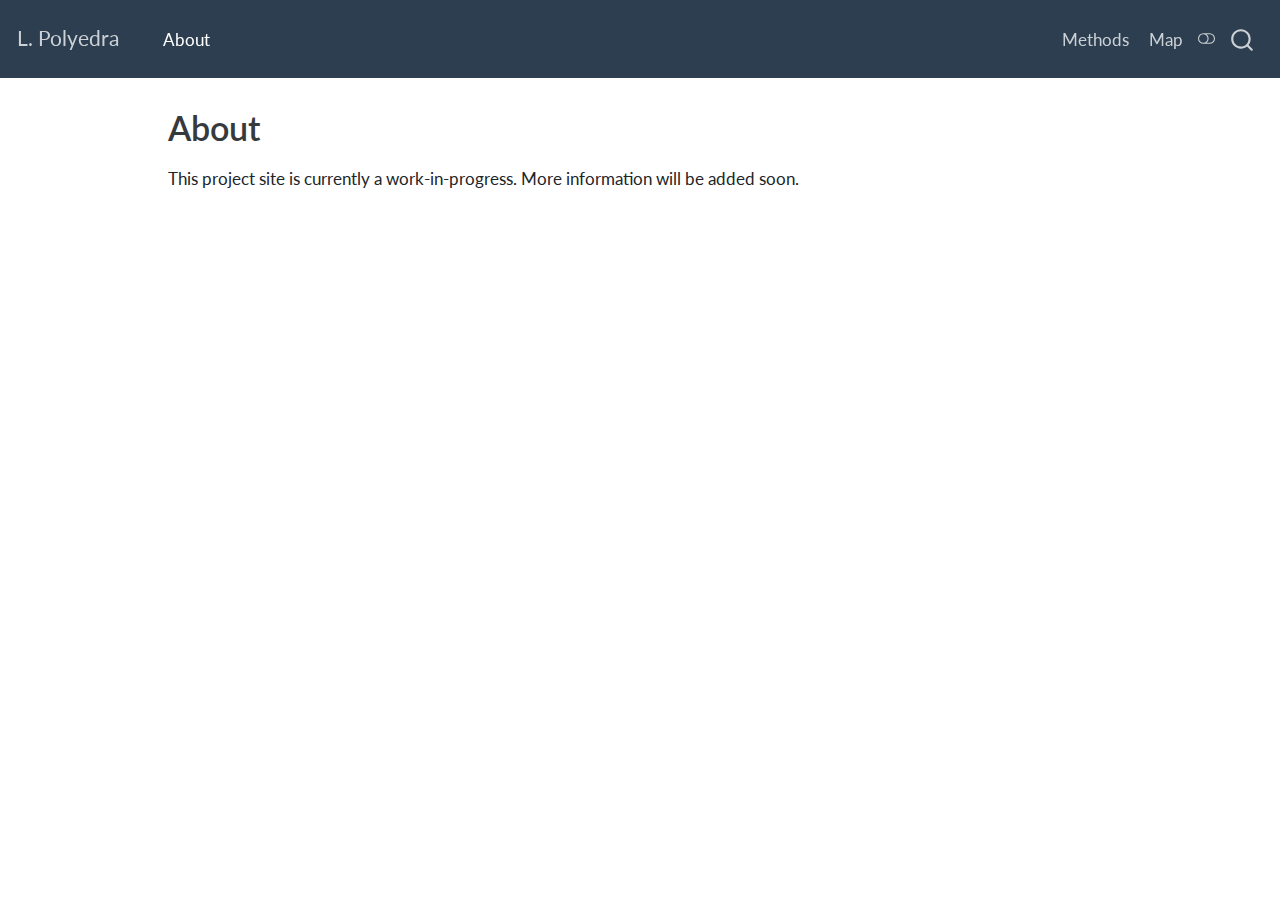
==== about.html @ dfe6261e "Built site for gh-pages" ====
<!DOCTYPE html>
<html xmlns="http://www.w3.org/1999/xhtml" lang="en" xml:lang="en"><head>

<meta charset="utf-8">
<meta name="generator" content="quarto-1.3.450">

<meta name="viewport" content="width=device-width, initial-scale=1.0, user-scalable=yes">


<title>L. Polyedra - About</title>
<style>
code{white-space: pre-wrap;}
span.smallcaps{font-variant: small-caps;}
div.columns{display: flex; gap: min(4vw, 1.5em);}
div.column{flex: auto; overflow-x: auto;}
div.hanging-indent{margin-left: 1.5em; text-indent: -1.5em;}
ul.task-list{list-style: none;}
ul.task-list li input[type="checkbox"] {
  width: 0.8em;
  margin: 0 0.8em 0.2em -1em; /* quarto-specific, see https://github.com/quarto-dev/quarto-cli/issues/4556 */ 
  vertical-align: middle;
}
</style>


<script src="site_libs/quarto-nav/quarto-nav.js"></script>
<script src="site_libs/quarto-nav/headroom.min.js"></script>
<script src="site_libs/clipboard/clipboard.min.js"></script>
<script src="site_libs/quarto-search/autocomplete.umd.js"></script>
<script src="site_libs/quarto-search/fuse.min.js"></script>
<script src="site_libs/quarto-search/quarto-search.js"></script>
<meta name="quarto:offset" content="./">
<script src="site_libs/quarto-html/quarto.js"></script>
<script src="site_libs/quarto-html/popper.min.js"></script>
<script src="site_libs/quarto-html/tippy.umd.min.js"></script>
<script src="site_libs/quarto-html/anchor.min.js"></script>
<link href="site_libs/quarto-html/tippy.css" rel="stylesheet">
<link href="site_libs/quarto-html/quarto-syntax-highlighting.css" rel="stylesheet" class="quarto-color-scheme" id="quarto-text-highlighting-styles">
<link href="site_libs/quarto-html/quarto-syntax-highlighting-dark.css" rel="prefetch" class="quarto-color-scheme quarto-color-alternate" id="quarto-text-highlighting-styles">
<script src="site_libs/bootstrap/bootstrap.min.js"></script>
<link href="site_libs/bootstrap/bootstrap-icons.css" rel="stylesheet">
<link href="site_libs/bootstrap/bootstrap.min.css" rel="stylesheet" class="quarto-color-scheme" id="quarto-bootstrap" data-mode="light">
<link href="site_libs/bootstrap/bootstrap-dark.min.css" rel="prefetch" class="quarto-color-scheme quarto-color-alternate" id="quarto-bootstrap" data-mode="dark">
<script id="quarto-search-options" type="application/json">{
  "location": "navbar",
  "copy-button": false,
  "collapse-after": 3,
  "panel-placement": "end",
  "type": "overlay",
  "limit": 20,
  "language": {
    "search-no-results-text": "No results",
    "search-matching-documents-text": "matching documents",
    "search-copy-link-title": "Copy link to search",
    "search-hide-matches-text": "Hide additional matches",
    "search-more-match-text": "more match in this document",
    "search-more-matches-text": "more matches in this document",
    "search-clear-button-title": "Clear",
    "search-detached-cancel-button-title": "Cancel",
    "search-submit-button-title": "Submit",
    "search-label": "Search"
  }
}</script>


<link rel="stylesheet" href="styles.css">
</head>

<body class="nav-fixed">

<div id="quarto-search-results"></div>
  <header id="quarto-header" class="headroom fixed-top">
    <nav class="navbar navbar-expand-lg navbar-dark ">
      <div class="navbar-container container-fluid">
      <div class="navbar-brand-container">
    <a class="navbar-brand" href="./index.html">
    <span class="navbar-title">L. Polyedra</span>
    </a>
  </div>
            <div id="quarto-search" class="" title="Search"></div>
          <button class="navbar-toggler" type="button" data-bs-toggle="collapse" data-bs-target="#navbarCollapse" aria-controls="navbarCollapse" aria-expanded="false" aria-label="Toggle navigation" onclick="if (window.quartoToggleHeadroom) { window.quartoToggleHeadroom(); }">
  <span class="navbar-toggler-icon"></span>
</button>
          <div class="collapse navbar-collapse" id="navbarCollapse">
            <ul class="navbar-nav navbar-nav-scroll me-auto">
  <li class="nav-item">
    <a class="nav-link active" href="./about.html" rel="" target="" aria-current="page">
 <span class="menu-text">About</span></a>
  </li>  
</ul>
            <ul class="navbar-nav navbar-nav-scroll ms-auto">
  <li class="nav-item">
    <a class="nav-link" href="./methods.html" rel="" target="">
 <span class="menu-text">Methods</span></a>
  </li>  
  <li class="nav-item">
    <a class="nav-link" href="./map.html" rel="" target="">
 <span class="menu-text">Map</span></a>
  </li>  
</ul>
            <div class="quarto-navbar-tools">
  <a href="" class="quarto-color-scheme-toggle quarto-navigation-tool  px-1" onclick="window.quartoToggleColorScheme(); return false;" title="Toggle dark mode"><i class="bi"></i></a>
</div>
          </div> <!-- /navcollapse -->
      </div> <!-- /container-fluid -->
    </nav>
</header>
<!-- content -->
<div id="quarto-content" class="quarto-container page-columns page-rows-contents page-layout-article page-navbar">
<!-- sidebar -->
<!-- margin-sidebar -->
    <div id="quarto-margin-sidebar" class="sidebar margin-sidebar">
        
    </div>
<!-- main -->
<main class="content" id="quarto-document-content">

<header id="title-block-header" class="quarto-title-block default">
<div class="quarto-title">
<h1 class="title">About</h1>
</div>



<div class="quarto-title-meta">

    
  
    
  </div>
  

</header>

<p>This project site is currently a work-in-progress. More information will be added soon.</p>



</main> <!-- /main -->
<script id="quarto-html-after-body" type="application/javascript">
window.document.addEventListener("DOMContentLoaded", function (event) {
  const toggleBodyColorMode = (bsSheetEl) => {
    const mode = bsSheetEl.getAttribute("data-mode");
    const bodyEl = window.document.querySelector("body");
    if (mode === "dark") {
      bodyEl.classList.add("quarto-dark");
      bodyEl.classList.remove("quarto-light");
    } else {
      bodyEl.classList.add("quarto-light");
      bodyEl.classList.remove("quarto-dark");
    }
  }
  const toggleBodyColorPrimary = () => {
    const bsSheetEl = window.document.querySelector("link#quarto-bootstrap");
    if (bsSheetEl) {
      toggleBodyColorMode(bsSheetEl);
    }
  }
  toggleBodyColorPrimary();  
  const disableStylesheet = (stylesheets) => {
    for (let i=0; i < stylesheets.length; i++) {
      const stylesheet = stylesheets[i];
      stylesheet.rel = 'prefetch';
    }
  }
  const enableStylesheet = (stylesheets) => {
    for (let i=0; i < stylesheets.length; i++) {
      const stylesheet = stylesheets[i];
      stylesheet.rel = 'stylesheet';
    }
  }
  const manageTransitions = (selector, allowTransitions) => {
    const els = window.document.querySelectorAll(selector);
    for (let i=0; i < els.length; i++) {
      const el = els[i];
      if (allowTransitions) {
        el.classList.remove('notransition');
      } else {
        el.classList.add('notransition');
      }
    }
  }
  const toggleColorMode = (alternate) => {
    // Switch the stylesheets
    const alternateStylesheets = window.document.querySelectorAll('link.quarto-color-scheme.quarto-color-alternate');
    manageTransitions('#quarto-margin-sidebar .nav-link', false);
    if (alternate) {
      enableStylesheet(alternateStylesheets);
      for (const sheetNode of alternateStylesheets) {
        if (sheetNode.id === "quarto-bootstrap") {
          toggleBodyColorMode(sheetNode);
        }
      }
    } else {
      disableStylesheet(alternateStylesheets);
      toggleBodyColorPrimary();
    }
    manageTransitions('#quarto-margin-sidebar .nav-link', true);
    // Switch the toggles
    const toggles = window.document.querySelectorAll('.quarto-color-scheme-toggle');
    for (let i=0; i < toggles.length; i++) {
      const toggle = toggles[i];
      if (toggle) {
        if (alternate) {
          toggle.classList.add("alternate");     
        } else {
          toggle.classList.remove("alternate");
        }
      }
    }
    // Hack to workaround the fact that safari doesn't
    // properly recolor the scrollbar when toggling (#1455)
    if (navigator.userAgent.indexOf('Safari') > 0 && navigator.userAgent.indexOf('Chrome') == -1) {
      manageTransitions("body", false);
      window.scrollTo(0, 1);
      setTimeout(() => {
        window.scrollTo(0, 0);
        manageTransitions("body", true);
      }, 40);  
    }
  }
  const isFileUrl = () => { 
    return window.location.protocol === 'file:';
  }
  const hasAlternateSentinel = () => {  
    let styleSentinel = getColorSchemeSentinel();
    if (styleSentinel !== null) {
      return styleSentinel === "alternate";
    } else {
      return false;
    }
  }
  const setStyleSentinel = (alternate) => {
    const value = alternate ? "alternate" : "default";
    if (!isFileUrl()) {
      window.localStorage.setItem("quarto-color-scheme", value);
    } else {
      localAlternateSentinel = value;
    }
  }
  const getColorSchemeSentinel = () => {
    if (!isFileUrl()) {
      const storageValue = window.localStorage.getItem("quarto-color-scheme");
      return storageValue != null ? storageValue : localAlternateSentinel;
    } else {
      return localAlternateSentinel;
    }
  }
  let localAlternateSentinel = 'default';
  // Dark / light mode switch
  window.quartoToggleColorScheme = () => {
    // Read the current dark / light value 
    let toAlternate = !hasAlternateSentinel();
    toggleColorMode(toAlternate);
    setStyleSentinel(toAlternate);
  };
  // Ensure there is a toggle, if there isn't float one in the top right
  if (window.document.querySelector('.quarto-color-scheme-toggle') === null) {
    const a = window.document.createElement('a');
    a.classList.add('top-right');
    a.classList.add('quarto-color-scheme-toggle');
    a.href = "";
    a.onclick = function() { try { window.quartoToggleColorScheme(); } catch {} return false; };
    const i = window.document.createElement("i");
    i.classList.add('bi');
    a.appendChild(i);
    window.document.body.appendChild(a);
  }
  // Switch to dark mode if need be
  if (hasAlternateSentinel()) {
    toggleColorMode(true);
  } else {
    toggleColorMode(false);
  }
  const icon = "";
  const anchorJS = new window.AnchorJS();
  anchorJS.options = {
    placement: 'right',
    icon: icon
  };
  anchorJS.add('.anchored');
  const isCodeAnnotation = (el) => {
    for (const clz of el.classList) {
      if (clz.startsWith('code-annotation-')) {                     
        return true;
      }
    }
    return false;
  }
  const clipboard = new window.ClipboardJS('.code-copy-button', {
    text: function(trigger) {
      const codeEl = trigger.previousElementSibling.cloneNode(true);
      for (const childEl of codeEl.children) {
        if (isCodeAnnotation(childEl)) {
          childEl.remove();
        }
      }
      return codeEl.innerText;
    }
  });
  clipboard.on('success', function(e) {
    // button target
    const button = e.trigger;
    // don't keep focus
    button.blur();
    // flash "checked"
    button.classList.add('code-copy-button-checked');
    var currentTitle = button.getAttribute("title");
    button.setAttribute("title", "Copied!");
    let tooltip;
    if (window.bootstrap) {
      button.setAttribute("data-bs-toggle", "tooltip");
      button.setAttribute("data-bs-placement", "left");
      button.setAttribute("data-bs-title", "Copied!");
      tooltip = new bootstrap.Tooltip(button, 
        { trigger: "manual", 
          customClass: "code-copy-button-tooltip",
          offset: [0, -8]});
      tooltip.show();    
    }
    setTimeout(function() {
      if (tooltip) {
        tooltip.hide();
        button.removeAttribute("data-bs-title");
        button.removeAttribute("data-bs-toggle");
        button.removeAttribute("data-bs-placement");
      }
      button.setAttribute("title", currentTitle);
      button.classList.remove('code-copy-button-checked');
    }, 1000);
    // clear code selection
    e.clearSelection();
  });
  function tippyHover(el, contentFn) {
    const config = {
      allowHTML: true,
      content: contentFn,
      maxWidth: 500,
      delay: 100,
      arrow: false,
      appendTo: function(el) {
          return el.parentElement;
      },
      interactive: true,
      interactiveBorder: 10,
      theme: 'quarto',
      placement: 'bottom-start'
    };
    window.tippy(el, config); 
  }
  const noterefs = window.document.querySelectorAll('a[role="doc-noteref"]');
  for (var i=0; i<noterefs.length; i++) {
    const ref = noterefs[i];
    tippyHover(ref, function() {
      // use id or data attribute instead here
      let href = ref.getAttribute('data-footnote-href') || ref.getAttribute('href');
      try { href = new URL(href).hash; } catch {}
      const id = href.replace(/^#\/?/, "");
      const note = window.document.getElementById(id);
      return note.innerHTML;
    });
  }
      let selectedAnnoteEl;
      const selectorForAnnotation = ( cell, annotation) => {
        let cellAttr = 'data-code-cell="' + cell + '"';
        let lineAttr = 'data-code-annotation="' +  annotation + '"';
        const selector = 'span[' + cellAttr + '][' + lineAttr + ']';
        return selector;
      }
      const selectCodeLines = (annoteEl) => {
        const doc = window.document;
        const targetCell = annoteEl.getAttribute("data-target-cell");
        const targetAnnotation = annoteEl.getAttribute("data-target-annotation");
        const annoteSpan = window.document.querySelector(selectorForAnnotation(targetCell, targetAnnotation));
        const lines = annoteSpan.getAttribute("data-code-lines").split(",");
        const lineIds = lines.map((line) => {
          return targetCell + "-" + line;
        })
        let top = null;
        let height = null;
        let parent = null;
        if (lineIds.length > 0) {
            //compute the position of the single el (top and bottom and make a div)
            const el = window.document.getElementById(lineIds[0]);
            top = el.offsetTop;
            height = el.offsetHeight;
            parent = el.parentElement.parentElement;
          if (lineIds.length > 1) {
            const lastEl = window.document.getElementById(lineIds[lineIds.length - 1]);
            const bottom = lastEl.offsetTop + lastEl.offsetHeight;
            height = bottom - top;
          }
          if (top !== null && height !== null && parent !== null) {
            // cook up a div (if necessary) and position it 
            let div = window.document.getElementById("code-annotation-line-highlight");
            if (div === null) {
              div = window.document.createElement("div");
              div.setAttribute("id", "code-annotation-line-highlight");
              div.style.position = 'absolute';
              parent.appendChild(div);
            }
            div.style.top = top - 2 + "px";
            div.style.height = height + 4 + "px";
            let gutterDiv = window.document.getElementById("code-annotation-line-highlight-gutter");
            if (gutterDiv === null) {
              gutterDiv = window.document.createElement("div");
              gutterDiv.setAttribute("id", "code-annotation-line-highlight-gutter");
              gutterDiv.style.position = 'absolute';
              const codeCell = window.document.getElementById(targetCell);
              const gutter = codeCell.querySelector('.code-annotation-gutter');
              gutter.appendChild(gutterDiv);
            }
            gutterDiv.style.top = top - 2 + "px";
            gutterDiv.style.height = height + 4 + "px";
          }
          selectedAnnoteEl = annoteEl;
        }
      };
      const unselectCodeLines = () => {
        const elementsIds = ["code-annotation-line-highlight", "code-annotation-line-highlight-gutter"];
        elementsIds.forEach((elId) => {
          const div = window.document.getElementById(elId);
          if (div) {
            div.remove();
          }
        });
        selectedAnnoteEl = undefined;
      };
      // Attach click handler to the DT
      const annoteDls = window.document.querySelectorAll('dt[data-target-cell]');
      for (const annoteDlNode of annoteDls) {
        annoteDlNode.addEventListener('click', (event) => {
          const clickedEl = event.target;
          if (clickedEl !== selectedAnnoteEl) {
            unselectCodeLines();
            const activeEl = window.document.querySelector('dt[data-target-cell].code-annotation-active');
            if (activeEl) {
              activeEl.classList.remove('code-annotation-active');
            }
            selectCodeLines(clickedEl);
            clickedEl.classList.add('code-annotation-active');
          } else {
            // Unselect the line
            unselectCodeLines();
            clickedEl.classList.remove('code-annotation-active');
          }
        });
      }
  const findCites = (el) => {
    const parentEl = el.parentElement;
    if (parentEl) {
      const cites = parentEl.dataset.cites;
      if (cites) {
        return {
          el,
          cites: cites.split(' ')
        };
      } else {
        return findCites(el.parentElement)
      }
    } else {
      return undefined;
    }
  };
  var bibliorefs = window.document.querySelectorAll('a[role="doc-biblioref"]');
  for (var i=0; i<bibliorefs.length; i++) {
    const ref = bibliorefs[i];
    const citeInfo = findCites(ref);
    if (citeInfo) {
      tippyHover(citeInfo.el, function() {
        var popup = window.document.createElement('div');
        citeInfo.cites.forEach(function(cite) {
          var citeDiv = window.document.createElement('div');
          citeDiv.classList.add('hanging-indent');
          citeDiv.classList.add('csl-entry');
          var biblioDiv = window.document.getElementById('ref-' + cite);
          if (biblioDiv) {
            citeDiv.innerHTML = biblioDiv.innerHTML;
          }
          popup.appendChild(citeDiv);
        });
        return popup.innerHTML;
      });
    }
  }
});
</script>
</div> <!-- /content -->



</body></html>
---- site_libs/quarto-html/tippy.css ----
.tippy-box[data-animation=fade][data-state=hidden]{opacity:0}[data-tippy-root]{max-width:calc(100vw - 10px)}.tippy-box{position:relative;background-color:#333;color:#fff;border-radius:4px;font-size:14px;line-height:1.4;white-space:normal;outline:0;transition-property:transform,visibility,opacity}.tippy-box[data-placement^=top]>.tippy-arrow{bottom:0}.tippy-box[data-placement^=top]>.tippy-arrow:before{bottom:-7px;left:0;border-width:8px 8px 0;border-top-color:initial;transform-origin:center top}.tippy-box[data-placement^=bottom]>.tippy-arrow{top:0}.tippy-box[data-placement^=bottom]>.tippy-arrow:before{top:-7px;left:0;border-width:0 8px 8px;border-bottom-color:initial;transform-origin:center bottom}.tippy-box[data-placement^=left]>.tippy-arrow{right:0}.tippy-box[data-placement^=left]>.tippy-arrow:before{border-width:8px 0 8px 8px;border-left-color:initial;right:-7px;transform-origin:center left}.tippy-box[data-placement^=right]>.tippy-arrow{left:0}.tippy-box[data-placement^=right]>.tippy-arrow:before{left:-7px;border-width:8px 8px 8px 0;border-right-color:initial;transform-origin:center right}.tippy-box[data-inertia][data-state=visible]{transition-timing-function:cubic-bezier(.54,1.5,.38,1.11)}.tippy-arrow{width:16px;height:16px;color:#333}.tippy-arrow:before{content:"";position:absolute;border-color:transparent;border-style:solid}.tippy-content{position:relative;padding:5px 9px;z-index:1}
---- site_libs/quarto-html/quarto-syntax-highlighting.css ----
/* quarto syntax highlight colors */
:root {
  --quarto-hl-ot-color: #003B4F;
  --quarto-hl-at-color: #657422;
  --quarto-hl-ss-color: #20794D;
  --quarto-hl-an-color: #5E5E5E;
  --quarto-hl-fu-color: #4758AB;
  --quarto-hl-st-color: #20794D;
  --quarto-hl-cf-color: #003B4F;
  --quarto-hl-op-color: #5E5E5E;
  --quarto-hl-er-color: #AD0000;
  --quarto-hl-bn-color: #AD0000;
  --quarto-hl-al-color: #AD0000;
  --quarto-hl-va-color: #111111;
  --quarto-hl-bu-color: inherit;
  --quarto-hl-ex-color: inherit;
  --quarto-hl-pp-color: #AD0000;
  --quarto-hl-in-color: #5E5E5E;
  --quarto-hl-vs-color: #20794D;
  --quarto-hl-wa-color: #5E5E5E;
  --quarto-hl-do-color: #5E5E5E;
  --quarto-hl-im-color: #00769E;
  --quarto-hl-ch-color: #20794D;
  --quarto-hl-dt-color: #AD0000;
  --quarto-hl-fl-color: #AD0000;
  --quarto-hl-co-color: #5E5E5E;
  --quarto-hl-cv-color: #5E5E5E;
  --quarto-hl-cn-color: #8f5902;
  --quarto-hl-sc-color: #5E5E5E;
  --quarto-hl-dv-color: #AD0000;
  --quarto-hl-kw-color: #003B4F;
}

/* other quarto variables */
:root {
  --quarto-font-monospace: SFMono-Regular, Menlo, Monaco, Consolas, "Liberation Mono", "Courier New", monospace;
}

pre > code.sourceCode > span {
  color: #003B4F;
}

code span {
  color: #003B4F;
}

code.sourceCode > span {
  color: #003B4F;
}

div.sourceCode,
div.sourceCode pre.sourceCode {
  color: #003B4F;
}

code span.ot {
  color: #003B4F;
  font-style: inherit;
}

code span.at {
  color: #657422;
  font-style: inherit;
}

code span.ss {
  color: #20794D;
  font-style: inherit;
}

code span.an {
  color: #5E5E5E;
  font-style: inherit;
}

code span.fu {
  color: #4758AB;
  font-style: inherit;
}

code span.st {
  color: #20794D;
  font-style: inherit;
}

code span.cf {
  color: #003B4F;
  font-style: inherit;
}

code span.op {
  color: #5E5E5E;
  font-style: inherit;
}

code span.er {
  color: #AD0000;
  font-style: inherit;
}

code span.bn {
  color: #AD0000;
  font-style: inherit;
}

code span.al {
  color: #AD0000;
  font-style: inherit;
}

code span.va {
  color: #111111;
  font-style: inherit;
}

code span.bu {
  font-style: inherit;
}

code span.ex {
  font-style: inherit;
}

code span.pp {
  color: #AD0000;
  font-style: inherit;
}

code span.in {
  color: #5E5E5E;
  font-style: inherit;
}

code span.vs {
  color: #20794D;
  font-style: inherit;
}

code span.wa {
  color: #5E5E5E;
  font-style: italic;
}

code span.do {
  color: #5E5E5E;
  font-style: italic;
}

code span.im {
  color: #00769E;
  font-style: inherit;
}

code span.ch {
  color: #20794D;
  font-style: inherit;
}

code span.dt {
  color: #AD0000;
  font-style: inherit;
}

code span.fl {
  color: #AD0000;
  font-style: inherit;
}

code span.co {
  color: #5E5E5E;
  font-style: inherit;
}

code span.cv {
  color: #5E5E5E;
  font-style: italic;
}

code span.cn {
  color: #8f5902;
  font-style: inherit;
}

code span.sc {
  color: #5E5E5E;
  font-style: inherit;
}

code span.dv {
  color: #AD0000;
  font-style: inherit;
}

code span.kw {
  color: #003B4F;
  font-style: inherit;
}

.prevent-inlining {
  content: "</";
}

/*# sourceMappingURL=debc5d5d77c3f9108843748ff7464032.css.map */
---- site_libs/quarto-html/quarto-syntax-highlighting-dark.css ----
/* quarto syntax highlight colors */
:root {
  --quarto-hl-al-color: #f07178;
  --quarto-hl-an-color: #d4d0ab;
  --quarto-hl-at-color: #00e0e0;
  --quarto-hl-bn-color: #d4d0ab;
  --quarto-hl-bu-color: #abe338;
  --quarto-hl-ch-color: #abe338;
  --quarto-hl-co-color: #f8f8f2;
  --quarto-hl-cv-color: #ffd700;
  --quarto-hl-cn-color: #ffd700;
  --quarto-hl-cf-color: #ffa07a;
  --quarto-hl-dt-color: #ffa07a;
  --quarto-hl-dv-color: #d4d0ab;
  --quarto-hl-do-color: #f8f8f2;
  --quarto-hl-er-color: #f07178;
  --quarto-hl-ex-color: #00e0e0;
  --quarto-hl-fl-color: #d4d0ab;
  --quarto-hl-fu-color: #ffa07a;
  --quarto-hl-im-color: #abe338;
  --quarto-hl-in-color: #d4d0ab;
  --quarto-hl-kw-color: #ffa07a;
  --quarto-hl-op-color: #ffa07a;
  --quarto-hl-ot-color: #00e0e0;
  --quarto-hl-pp-color: #dcc6e0;
  --quarto-hl-re-color: #00e0e0;
  --quarto-hl-sc-color: #abe338;
  --quarto-hl-ss-color: #abe338;
  --quarto-hl-st-color: #abe338;
  --quarto-hl-va-color: #00e0e0;
  --quarto-hl-vs-color: #abe338;
  --quarto-hl-wa-color: #dcc6e0;
}

/* other quarto variables */
:root {
  --quarto-font-monospace: SFMono-Regular, Menlo, Monaco, Consolas, "Liberation Mono", "Courier New", monospace;
}

code span.al {
  background-color: #2a0f15;
  font-weight: bold;
  color: #f07178;
}

code span.an {
  color: #d4d0ab;
}

code span.at {
  color: #00e0e0;
}

code span.bn {
  color: #d4d0ab;
}

code span.bu {
  color: #abe338;
}

code span.ch {
  color: #abe338;
}

code span.co {
  font-style: italic;
  color: #f8f8f2;
}

code span.cv {
  color: #ffd700;
}

code span.cn {
  color: #ffd700;
}

code span.cf {
  font-weight: bold;
  color: #ffa07a;
}

code span.dt {
  color: #ffa07a;
}

code span.dv {
  color: #d4d0ab;
}

code span.do {
  color: #f8f8f2;
}

code span.er {
  color: #f07178;
  text-decoration: underline;
}

code span.ex {
  font-weight: bold;
  color: #00e0e0;
}

code span.fl {
  color: #d4d0ab;
}

code span.fu {
  color: #ffa07a;
}

code span.im {
  color: #abe338;
}

code span.in {
  color: #d4d0ab;
}

code span.kw {
  font-weight: bold;
  color: #ffa07a;
}

pre > code.sourceCode > span {
  color: #f8f8f2;
}

code span {
  color: #f8f8f2;
}

code.sourceCode > span {
  color: #f8f8f2;
}

div.sourceCode,
div.sourceCode pre.sourceCode {
  color: #f8f8f2;
}

code span.op {
  color: #ffa07a;
}

code span.ot {
  color: #00e0e0;
}

code span.pp {
  color: #dcc6e0;
}

code span.re {
  background-color: #f8f8f2;
  color: #00e0e0;
}

code span.sc {
  color: #abe338;
}

code span.ss {
  color: #abe338;
}

code span.st {
  color: #abe338;
}

code span.va {
  color: #00e0e0;
}

code span.vs {
  color: #abe338;
}

code span.wa {
  color: #dcc6e0;
}

.prevent-inlining {
  content: "</";
}

/*# sourceMappingURL=935a306eefa94366c21e1a970dddb765.css.map */
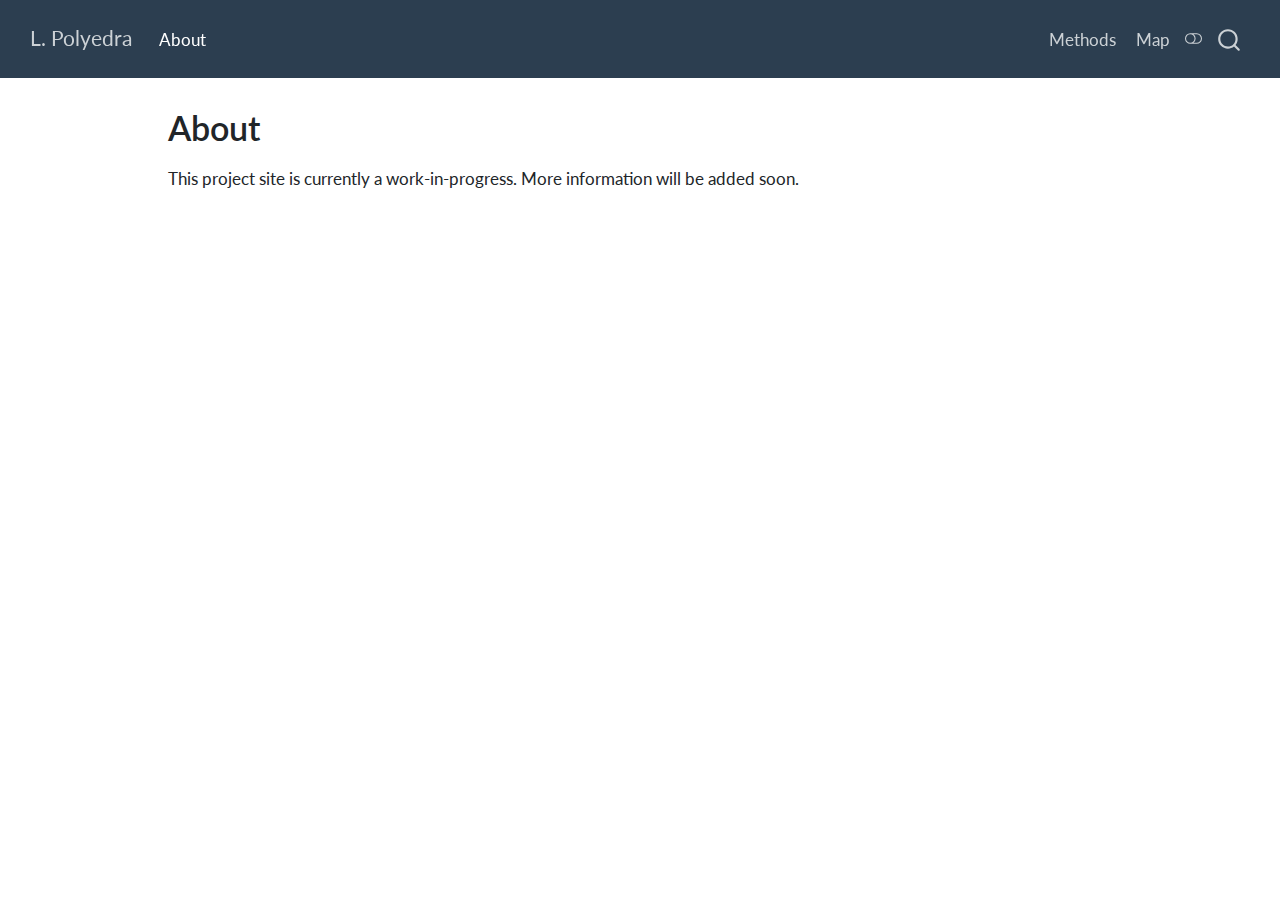
==== commit 189ab0c6: "Built site for gh-pages" ====
--- a/about.html
+++ b/about.html
@@ -2,7 +2,7 @@
 <html xmlns="http://www.w3.org/1999/xhtml" lang="en" xml:lang="en"><head>
 
 <meta charset="utf-8">
-<meta name="generator" content="quarto-1.3.450">
+<meta name="generator" content="quarto-1.4.554">
 
 <meta name="viewport" content="width=device-width, initial-scale=1.0, user-scalable=yes">
 
@@ -47,7 +47,13 @@
   "collapse-after": 3,
   "panel-placement": "end",
   "type": "overlay",
-  "limit": 20,
+  "limit": 50,
+  "keyboard-shortcut": [
+    "f",
+    "/",
+    "s"
+  ],
+  "show-item-context": false,
   "language": {
     "search-no-results-text": "No results",
     "search-matching-documents-text": "matching documents",
@@ -56,6 +62,7 @@
     "search-more-match-text": "more match in this document",
     "search-more-matches-text": "more matches in this document",
     "search-clear-button-title": "Clear",
+    "search-text-placeholder": "",
     "search-detached-cancel-button-title": "Cancel",
     "search-submit-button-title": "Submit",
     "search-label": "Search"
@@ -70,9 +77,9 @@
 
 <div id="quarto-search-results"></div>
   <header id="quarto-header" class="headroom fixed-top">
-    <nav class="navbar navbar-expand-lg navbar-dark ">
+    <nav class="navbar navbar-expand-lg " data-bs-theme="dark">
       <div class="navbar-container container-fluid">
-      <div class="navbar-brand-container">
+      <div class="navbar-brand-container mx-auto">
     <a class="navbar-brand" href="./index.html">
     <span class="navbar-title">L. Polyedra</span>
     </a>
@@ -84,24 +91,24 @@
           <div class="collapse navbar-collapse" id="navbarCollapse">
             <ul class="navbar-nav navbar-nav-scroll me-auto">
   <li class="nav-item">
-    <a class="nav-link active" href="./about.html" rel="" target="" aria-current="page">
- <span class="menu-text">About</span></a>
+    <a class="nav-link active" href="./about.html" aria-current="page"> 
+<span class="menu-text">About</span></a>
   </li>  
 </ul>
             <ul class="navbar-nav navbar-nav-scroll ms-auto">
   <li class="nav-item">
-    <a class="nav-link" href="./methods.html" rel="" target="">
- <span class="menu-text">Methods</span></a>
+    <a class="nav-link" href="./methods.html"> 
+<span class="menu-text">Methods</span></a>
   </li>  
   <li class="nav-item">
-    <a class="nav-link" href="./map.html" rel="" target="">
- <span class="menu-text">Map</span></a>
+    <a class="nav-link" href="./map.html"> 
+<span class="menu-text">Map</span></a>
   </li>  
 </ul>
-            <div class="quarto-navbar-tools">
+          </div> <!-- /navcollapse -->
+          <div class="quarto-navbar-tools">
   <a href="" class="quarto-color-scheme-toggle quarto-navigation-tool  px-1" onclick="window.quartoToggleColorScheme(); return false;" title="Toggle dark mode"><i class="bi"></i></a>
 </div>
-          </div> <!-- /navcollapse -->
       </div> <!-- /container-fluid -->
     </nav>
 </header>
@@ -130,7 +137,9 @@
   </div>
   
 
+
 </header>
+
 
 <p>This project site is currently a work-in-progress. More information will be added soon.</p>
 
@@ -180,6 +189,33 @@
       }
     }
   }
+  const toggleGiscusIfUsed = (isAlternate, darkModeDefault) => {
+    const baseTheme = document.querySelector('#giscus-base-theme')?.value ?? 'light';
+    const alternateTheme = document.querySelector('#giscus-alt-theme')?.value ?? 'dark';
+    let newTheme = '';
+    if(darkModeDefault) {
+      newTheme = isAlternate ? baseTheme : alternateTheme;
+    } else {
+      newTheme = isAlternate ? alternateTheme : baseTheme;
+    }
+    const changeGiscusTheme = () => {
+      // From: https://github.com/giscus/giscus/issues/336
+      const sendMessage = (message) => {
+        const iframe = document.querySelector('iframe.giscus-frame');
+        if (!iframe) return;
+        iframe.contentWindow.postMessage({ giscus: message }, 'https://giscus.app');
+      }
+      sendMessage({
+        setConfig: {
+          theme: newTheme
+        }
+      });
+    }
+    const isGiscussLoaded = window.document.querySelector('iframe.giscus-frame') !== null;
+    if (isGiscussLoaded) {
+      changeGiscusTheme();
+    }
+  }
   const toggleColorMode = (alternate) => {
     // Switch the stylesheets
     const alternateStylesheets = window.document.querySelectorAll('link.quarto-color-scheme.quarto-color-alternate');
@@ -246,13 +282,15 @@
       return localAlternateSentinel;
     }
   }
-  let localAlternateSentinel = 'default';
+  const darkModeDefault = false;
+  let localAlternateSentinel = darkModeDefault ? 'alternate' : 'default';
   // Dark / light mode switch
   window.quartoToggleColorScheme = () => {
     // Read the current dark / light value 
     let toAlternate = !hasAlternateSentinel();
     toggleColorMode(toAlternate);
     setStyleSentinel(toAlternate);
+    toggleGiscusIfUsed(toAlternate, darkModeDefault);
   };
   // Ensure there is a toggle, if there isn't float one in the top right
   if (window.document.querySelector('.quarto-color-scheme-toggle') === null) {
@@ -331,10 +369,27 @@
     // clear code selection
     e.clearSelection();
   });
-  function tippyHover(el, contentFn) {
+    var localhostRegex = new RegExp(/^(?:http|https):\/\/localhost\:?[0-9]*\//);
+    var mailtoRegex = new RegExp(/^mailto:/);
+      var filterRegex = new RegExp("https:\/\/aarongaines\.github\.io\/ghp_bab\/");
+    var isInternal = (href) => {
+        return filterRegex.test(href) || localhostRegex.test(href) || mailtoRegex.test(href);
+    }
+    // Inspect non-navigation links and adorn them if external
+ 	var links = window.document.querySelectorAll('a[href]:not(.nav-link):not(.navbar-brand):not(.toc-action):not(.sidebar-link):not(.sidebar-item-toggle):not(.pagination-link):not(.no-external):not([aria-hidden]):not(.dropdown-item):not(.quarto-navigation-tool)');
+    for (var i=0; i<links.length; i++) {
+      const link = links[i];
+      if (!isInternal(link.href)) {
+        // undo the damage that might have been done by quarto-nav.js in the case of
+        // links that we want to consider external
+        if (link.dataset.originalHref !== undefined) {
+          link.href = link.dataset.originalHref;
+        }
+      }
+    }
+  function tippyHover(el, contentFn, onTriggerFn, onUntriggerFn) {
     const config = {
       allowHTML: true,
-      content: contentFn,
       maxWidth: 500,
       delay: 100,
       arrow: false,
@@ -344,8 +399,17 @@
       interactive: true,
       interactiveBorder: 10,
       theme: 'quarto',
-      placement: 'bottom-start'
+      placement: 'bottom-start',
     };
+    if (contentFn) {
+      config.content = contentFn;
+    }
+    if (onTriggerFn) {
+      config.onTrigger = onTriggerFn;
+    }
+    if (onUntriggerFn) {
+      config.onUntrigger = onUntriggerFn;
+    }
     window.tippy(el, config); 
   }
   const noterefs = window.document.querySelectorAll('a[role="doc-noteref"]');
@@ -357,7 +421,130 @@
       try { href = new URL(href).hash; } catch {}
       const id = href.replace(/^#\/?/, "");
       const note = window.document.getElementById(id);
-      return note.innerHTML;
+      if (note) {
+        return note.innerHTML;
+      } else {
+        return "";
+      }
+    });
+  }
+  const xrefs = window.document.querySelectorAll('a.quarto-xref');
+  const processXRef = (id, note) => {
+    // Strip column container classes
+    const stripColumnClz = (el) => {
+      el.classList.remove("page-full", "page-columns");
+      if (el.children) {
+        for (const child of el.children) {
+          stripColumnClz(child);
+        }
+      }
+    }
+    stripColumnClz(note)
+    if (id === null || id.startsWith('sec-')) {
+      // Special case sections, only their first couple elements
+      const container = document.createElement("div");
+      if (note.children && note.children.length > 2) {
+        container.appendChild(note.children[0].cloneNode(true));
+        for (let i = 1; i < note.children.length; i++) {
+          const child = note.children[i];
+          if (child.tagName === "P" && child.innerText === "") {
+            continue;
+          } else {
+            container.appendChild(child.cloneNode(true));
+            break;
+          }
+        }
+        if (window.Quarto?.typesetMath) {
+          window.Quarto.typesetMath(container);
+        }
+        return container.innerHTML
+      } else {
+        if (window.Quarto?.typesetMath) {
+          window.Quarto.typesetMath(note);
+        }
+        return note.innerHTML;
+      }
+    } else {
+      // Remove any anchor links if they are present
+      const anchorLink = note.querySelector('a.anchorjs-link');
+      if (anchorLink) {
+        anchorLink.remove();
+      }
+      if (window.Quarto?.typesetMath) {
+        window.Quarto.typesetMath(note);
+      }
+      // TODO in 1.5, we should make sure this works without a callout special case
+      if (note.classList.contains("callout")) {
+        return note.outerHTML;
+      } else {
+        return note.innerHTML;
+      }
+    }
+  }
+  for (var i=0; i<xrefs.length; i++) {
+    const xref = xrefs[i];
+    tippyHover(xref, undefined, function(instance) {
+      instance.disable();
+      let url = xref.getAttribute('href');
+      let hash = undefined; 
+      if (url.startsWith('#')) {
+        hash = url;
+      } else {
+        try { hash = new URL(url).hash; } catch {}
+      }
+      if (hash) {
+        const id = hash.replace(/^#\/?/, "");
+        const note = window.document.getElementById(id);
+        if (note !== null) {
+          try {
+            const html = processXRef(id, note.cloneNode(true));
+            instance.setContent(html);
+          } finally {
+            instance.enable();
+            instance.show();
+          }
+        } else {
+          // See if we can fetch this
+          fetch(url.split('#')[0])
+          .then(res => res.text())
+          .then(html => {
+            const parser = new DOMParser();
+            const htmlDoc = parser.parseFromString(html, "text/html");
+            const note = htmlDoc.getElementById(id);
+            if (note !== null) {
+              const html = processXRef(id, note);
+              instance.setContent(html);
+            } 
+          }).finally(() => {
+            instance.enable();
+            instance.show();
+          });
+        }
+      } else {
+        // See if we can fetch a full url (with no hash to target)
+        // This is a special case and we should probably do some content thinning / targeting
+        fetch(url)
+        .then(res => res.text())
+        .then(html => {
+          const parser = new DOMParser();
+          const htmlDoc = parser.parseFromString(html, "text/html");
+          const note = htmlDoc.querySelector('main.content');
+          if (note !== null) {
+            // This should only happen for chapter cross references
+            // (since there is no id in the URL)
+            // remove the first header
+            if (note.children.length > 0 && note.children[0].tagName === "HEADER") {
+              note.children[0].remove();
+            }
+            const html = processXRef(null, note);
+            instance.setContent(html);
+          } 
+        }).finally(() => {
+          instance.enable();
+          instance.show();
+        });
+      }
+    }, function(instance) {
     });
   }
       let selectedAnnoteEl;
@@ -401,6 +588,7 @@
             }
             div.style.top = top - 2 + "px";
             div.style.height = height + 4 + "px";
+            div.style.left = 0;
             let gutterDiv = window.document.getElementById("code-annotation-line-highlight-gutter");
             if (gutterDiv === null) {
               gutterDiv = window.document.createElement("div");
@@ -426,6 +614,32 @@
         });
         selectedAnnoteEl = undefined;
       };
+        // Handle positioning of the toggle
+    window.addEventListener(
+      "resize",
+      throttle(() => {
+        elRect = undefined;
+        if (selectedAnnoteEl) {
+          selectCodeLines(selectedAnnoteEl);
+        }
+      }, 10)
+    );
+    function throttle(fn, ms) {
+    let throttle = false;
+    let timer;
+      return (...args) => {
+        if(!throttle) { // first call gets through
+            fn.apply(this, args);
+            throttle = true;
+        } else { // all the others get throttled
+            if(timer) clearTimeout(timer); // cancel #2
+            timer = setTimeout(() => {
+              fn.apply(this, args);
+              timer = throttle = false;
+            }, ms);
+        }
+      };
+    }
       // Attach click handler to the DT
       const annoteDls = window.document.querySelectorAll('dt[data-target-cell]');
       for (const annoteDlNode of annoteDls) {
@@ -489,4 +703,5 @@
 
 
 
+
 </body></html>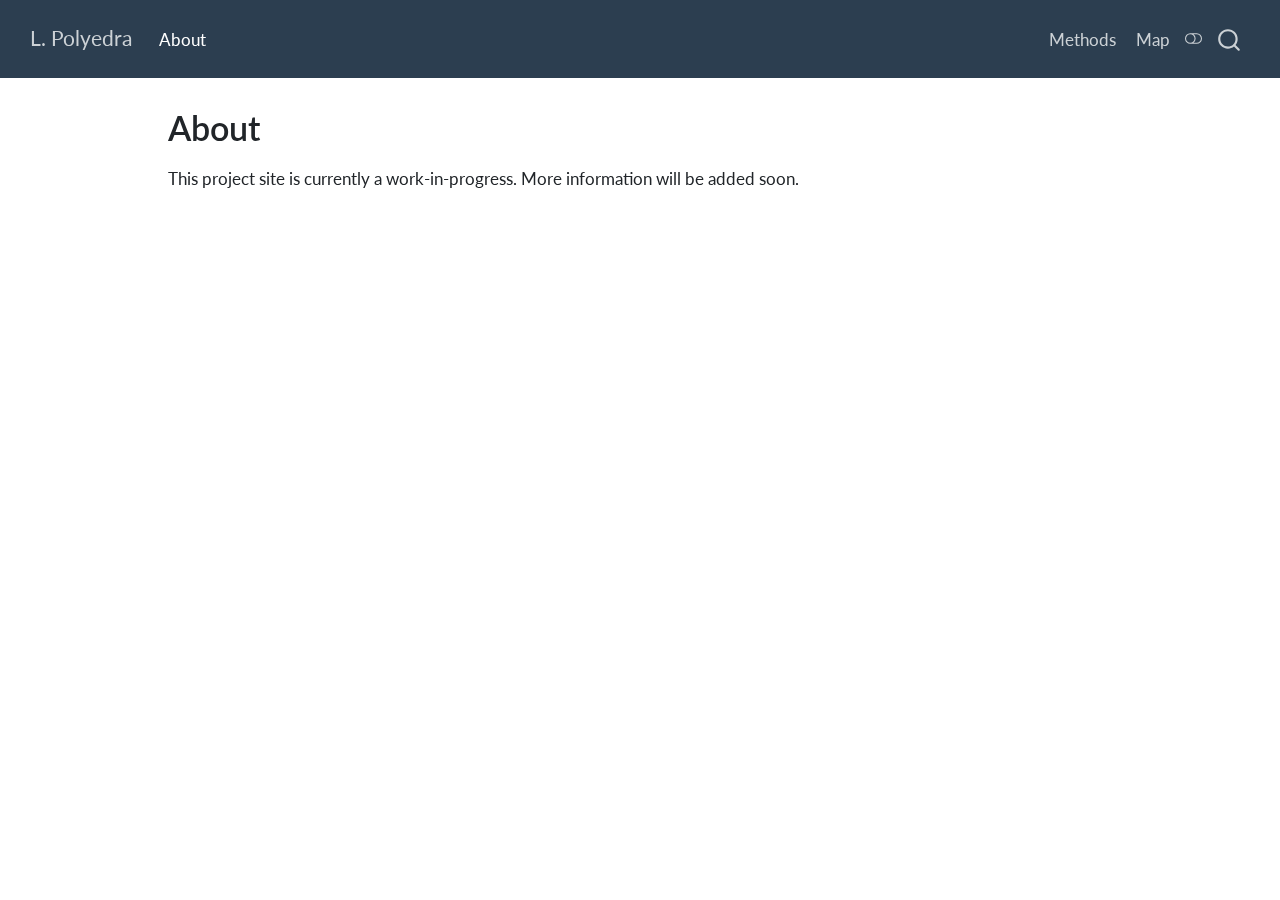
==== commit f2c286ef: "Built site for gh-pages" ====
--- a/about.html
+++ b/about.html
@@ -2,12 +2,12 @@
 <html xmlns="http://www.w3.org/1999/xhtml" lang="en" xml:lang="en"><head>
 
 <meta charset="utf-8">
-<meta name="generator" content="quarto-1.4.554">
+<meta name="generator" content="quarto-1.5.53">
 
 <meta name="viewport" content="width=device-width, initial-scale=1.0, user-scalable=yes">
 
 
-<title>L. Polyedra - About</title>
+<title>About – L. Polyedra</title>
 <style>
 code{white-space: pre-wrap;}
 span.smallcaps{font-variant: small-caps;}
@@ -85,7 +85,7 @@
     </a>
   </div>
             <div id="quarto-search" class="" title="Search"></div>
-          <button class="navbar-toggler" type="button" data-bs-toggle="collapse" data-bs-target="#navbarCollapse" aria-controls="navbarCollapse" aria-expanded="false" aria-label="Toggle navigation" onclick="if (window.quartoToggleHeadroom) { window.quartoToggleHeadroom(); }">
+          <button class="navbar-toggler" type="button" data-bs-toggle="collapse" data-bs-target="#navbarCollapse" aria-controls="navbarCollapse" role="menu" aria-expanded="false" aria-label="Toggle navigation" onclick="if (window.quartoToggleHeadroom) { window.quartoToggleHeadroom(); }">
   <span class="navbar-toggler-icon"></span>
 </button>
           <div class="collapse navbar-collapse" id="navbarCollapse">
@@ -106,7 +106,7 @@
   </li>  
 </ul>
           </div> <!-- /navcollapse -->
-          <div class="quarto-navbar-tools">
+            <div class="quarto-navbar-tools">
   <a href="" class="quarto-color-scheme-toggle quarto-navigation-tool  px-1" onclick="window.quartoToggleColorScheme(); return false;" title="Toggle dark mode"><i class="bi"></i></a>
 </div>
       </div> <!-- /container-fluid -->
@@ -116,7 +116,7 @@
 <div id="quarto-content" class="quarto-container page-columns page-rows-contents page-layout-article page-navbar">
 <!-- sidebar -->
 <!-- margin-sidebar -->
-    <div id="quarto-margin-sidebar" class="sidebar margin-sidebar">
+    <div id="quarto-margin-sidebar" class="sidebar margin-sidebar zindex-bottom">
         
     </div>
 <!-- main -->
@@ -325,18 +325,7 @@
     }
     return false;
   }
-  const clipboard = new window.ClipboardJS('.code-copy-button', {
-    text: function(trigger) {
-      const codeEl = trigger.previousElementSibling.cloneNode(true);
-      for (const childEl of codeEl.children) {
-        if (isCodeAnnotation(childEl)) {
-          childEl.remove();
-        }
-      }
-      return codeEl.innerText;
-    }
-  });
-  clipboard.on('success', function(e) {
+  const onCopySuccess = function(e) {
     // button target
     const button = e.trigger;
     // don't keep focus
@@ -368,7 +357,29 @@
     }, 1000);
     // clear code selection
     e.clearSelection();
+  }
+  const getTextToCopy = function(trigger) {
+      const codeEl = trigger.previousElementSibling.cloneNode(true);
+      for (const childEl of codeEl.children) {
+        if (isCodeAnnotation(childEl)) {
+          childEl.remove();
+        }
+      }
+      return codeEl.innerText;
+  }
+  const clipboard = new window.ClipboardJS('.code-copy-button:not([data-in-quarto-modal])', {
+    text: getTextToCopy
   });
+  clipboard.on('success', onCopySuccess);
+  if (window.document.getElementById('quarto-embedded-source-code-modal')) {
+    // For code content inside modals, clipBoardJS needs to be initialized with a container option
+    // TODO: Check when it could be a function (https://github.com/zenorocha/clipboard.js/issues/860)
+    const clipboardModal = new window.ClipboardJS('.code-copy-button[data-in-quarto-modal]', {
+      text: getTextToCopy,
+      container: window.document.getElementById('quarto-embedded-source-code-modal')
+    });
+    clipboardModal.on('success', onCopySuccess);
+  }
     var localhostRegex = new RegExp(/^(?:http|https):\/\/localhost\:?[0-9]*\//);
     var mailtoRegex = new RegExp(/^mailto:/);
       var filterRegex = new RegExp("https:\/\/aarongaines\.github\.io\/ghp_bab\/");
@@ -376,7 +387,7 @@
         return filterRegex.test(href) || localhostRegex.test(href) || mailtoRegex.test(href);
     }
     // Inspect non-navigation links and adorn them if external
- 	var links = window.document.querySelectorAll('a[href]:not(.nav-link):not(.navbar-brand):not(.toc-action):not(.sidebar-link):not(.sidebar-item-toggle):not(.pagination-link):not(.no-external):not([aria-hidden]):not(.dropdown-item):not(.quarto-navigation-tool)');
+ 	var links = window.document.querySelectorAll('a[href]:not(.nav-link):not(.navbar-brand):not(.toc-action):not(.sidebar-link):not(.sidebar-item-toggle):not(.pagination-link):not(.no-external):not([aria-hidden]):not(.dropdown-item):not(.quarto-navigation-tool):not(.about-link)');
     for (var i=0; i<links.length; i++) {
       const link = links[i];
       if (!isInternal(link.href)) {
--- a/site_libs/quarto-html/quarto-syntax-highlighting.css
+++ b/site_libs/quarto-html/quarto-syntax-highlighting.css
@@ -85,6 +85,7 @@
 
 code span.cf {
   color: #003B4F;
+  font-weight: bold;
   font-style: inherit;
 }
 
@@ -193,6 +194,7 @@
 
 code span.kw {
   color: #003B4F;
+  font-weight: bold;
   font-style: inherit;
 }
 
